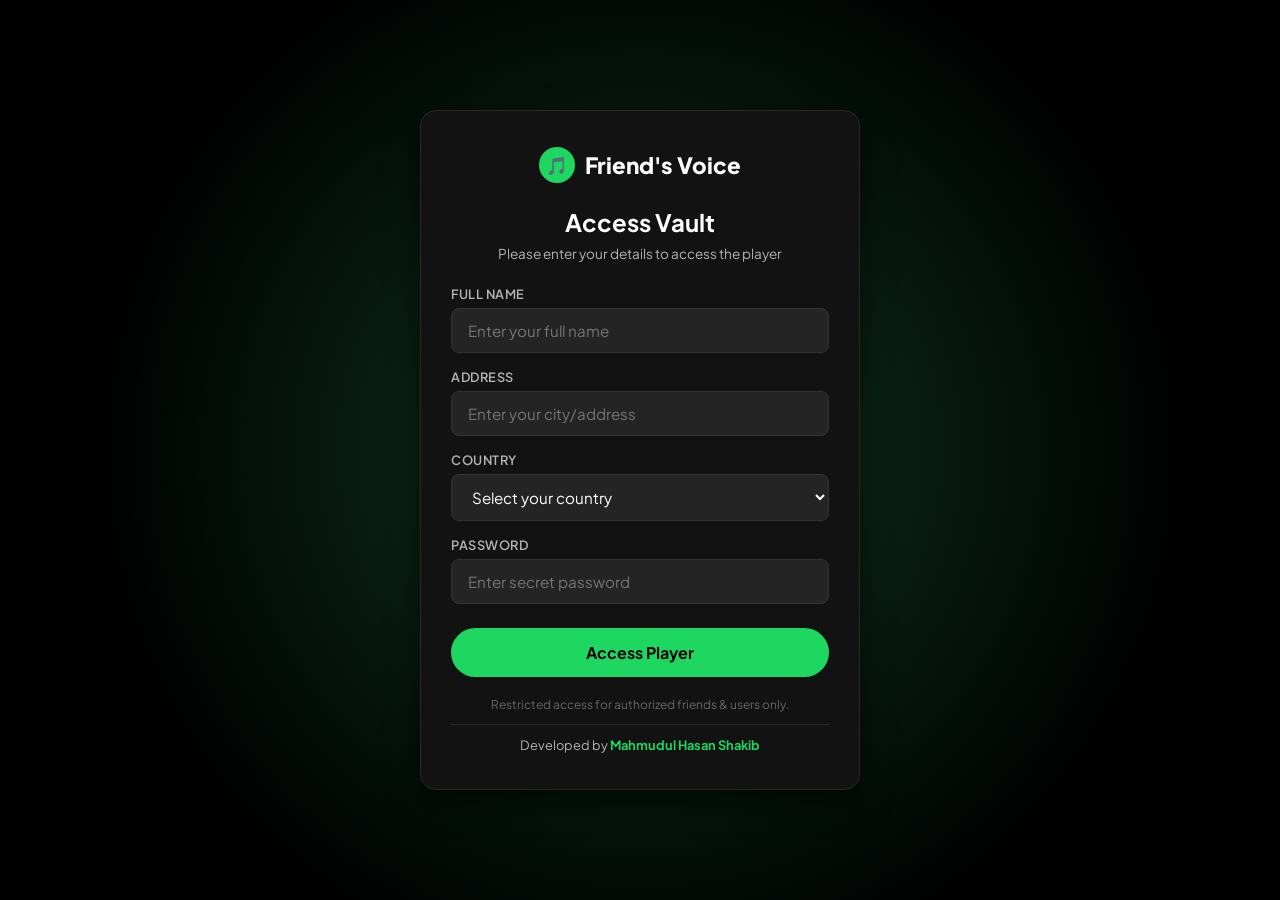
==== index.html @ c23dd1b0 "Add files via upload" ====
<!DOCTYPE html>
<html lang="en">
<head>
    <meta charset="UTF-8">
    <meta name="viewport" content="width=device-width, initial-scale=1.0">
    <title>Friend's Voice - Access Gate</title>
    <link href="https://fonts.googleapis.com/css2?family=Plus+Jakarta+Sans:wght@400;500;600;700;800&display=swap" rel="stylesheet">

    <style>
        *, *::before, *::after {
            box-sizing: border-box;
            margin: 0;
            padding: 0;
            font-family: 'Plus Jakarta Sans', -apple-system, sans-serif;
            -webkit-tap-highlight-color: transparent;
        }

        :root {
            --bg-black: #000000;
            --bg-base: #121212;
            --bg-card: #181818;
            --accent-green: #1ed760;
            --accent-green-hover: #1fdf64;
            --text-gray: #b3b3b3;
            --text-white: #ffffff;
            --error-red: #ff4d4d;
            --transition-fast: all 0.2s ease;
        }

        body {
            background-color: var(--bg-black);
            color: var(--text-white);
            min-height: 100vh;
            display: flex;
            justify-content: center;
            align-items: center;
            padding: 20px;
            background: radial-gradient(circle at center, #103922 0%, var(--bg-black) 70%);
        }

        .login-card {
            background-color: var(--bg-base);
            border: 1px solid #282828;
            border-radius: 16px;
            padding: 36px 30px;
            width: 100%;
            max-width: 440px;
            box-shadow: 0 12px 32px rgba(0, 0, 0, 0.6);
            text-align: center;
        }

        .brand-logo {
            display: inline-flex;
            align-items: center;
            gap: 10px;
            font-size: 1.4rem;
            font-weight: 800;
            color: var(--text-white);
            margin-bottom: 24px;
        }

        .logo-icon {
            background: var(--accent-green);
            width: 36px;
            height: 36px;
            border-radius: 50%;
            display: grid;
            place-items: center;
            color: #000;
            font-size: 1.1rem;
        }

        .login-card h2 {
            font-size: 1.5rem;
            font-weight: 700;
            margin-bottom: 8px;
        }

        .login-card p {
            font-size: 0.85rem;
            color: var(--text-gray);
            margin-bottom: 24px;
        }

        .form-group {
            text-align: left;
            margin-bottom: 16px;
        }

        .form-group label {
            display: block;
            font-size: 0.8rem;
            font-weight: 600;
            color: var(--text-gray);
            margin-bottom: 6px;
            text-transform: uppercase;
            letter-spacing: 0.5px;
        }

        .form-group input, .form-group select {
            width: 100%;
            padding: 12px 16px;
            border-radius: 8px;
            background-color: #242424;
            border: 1px solid #333;
            color: var(--text-white);
            font-size: 0.95rem;
            outline: none;
            transition: var(--transition-fast);
        }

        .form-group input:focus, .form-group select:focus {
            border-color: var(--accent-green);
            background-color: #2a2a2a;
        }

        .error-message {
            color: var(--error-red);
            font-size: 0.85rem;
            font-weight: 600;
            margin-bottom: 16px;
            display: none;
            background: rgba(255, 77, 77, 0.1);
            padding: 10px;
            border-radius: 6px;
            border: 1px solid rgba(255, 77, 77, 0.2);
        }

        .submit-btn {
            width: 100%;
            padding: 14px;
            border-radius: 50px;
            background-color: var(--accent-green);
            color: #000;
            font-size: 1rem;
            font-weight: 700;
            border: none;
            cursor: pointer;
            margin-top: 8px;
            transition: var(--transition-fast);
        }

        .submit-btn:hover {
            background-color: var(--accent-green-hover);
            transform: scale(1.02);
        }

        .footer-note {
            margin-top: 20px;
            font-size: 0.75rem;
            color: #666;
        }

        .developer-credit {
            margin-top: 12px;
            font-size: 0.8rem;
            color: var(--text-gray);
            border-top: 1px solid #282828;
            padding-top: 12px;
        }

        .developer-credit span {
            color: var(--accent-green);
            font-weight: 700;
        }
    </style>
</head>
<body>

    <div class="login-card">
        <div class="brand-logo">
            <div class="logo-icon">🎵</div>
            <span>Friend's Voice</span>
        </div>

        <h2>Access Vault</h2>
        <p>Please enter your details to access the player</p>

        <form id="accessForm" onsubmit="validateAndSubmit(event)">
            <div class="form-group">
                <label for="fullName">Full Name</label>
                <input type="text" id="fullName" placeholder="Enter your full name" required>
            </div>

            <div class="form-group">
                <label for="address">Address</label>
                <input type="text" id="address" placeholder="Enter your city/address" required>
            </div>

            <div class="form-group">
                <label for="country">Country</label>
                <select id="country" required>
                    <option value="" disabled selected>Select your country</option>
                    <option value="Bangladesh">Bangladesh</option>
                    <option value="India">India</option>
                    <option value="USA">USA</option>
                    <option value="UK">UK</option>
                    <option value="Canada">Canada</option>
                    <option value="Saudi Arabia">Saudi Arabia</option>
                    <option value="UAE">UAE</option>
                    <option value="Other">Other</option>
                </select>
            </div>

            <div class="form-group">
                <label for="password">Password</label>
                <input type="password" id="password" placeholder="Enter secret password" required>
            </div>

            <div id="errorMessage" class="error-message"></div>

            <button type="submit" class="submit-btn">Access Player</button>
        </form>

        <div class="footer-note">
            Restricted access for authorized friends & users only.
        </div>

        <div class="developer-credit">
            Developed by <span>Mahmudul Hasan Shakib</span>
        </div>
    </div>

    <script>
        const SECRET_PASSWORD = "30Sha11";

        function validateAndSubmit(event) {
            event.preventDefault();

            const fullName = document.getElementById('fullName').value.trim();
            const address = document.getElementById('address').value.trim();
            const country = document.getElementById('country').value;
            const password = document.getElementById('password').value;
            const errorMsg = document.getElementById('errorMessage');

            // 1. Verify all fields are filled
            if (!fullName || !address || !country) {
                errorMsg.innerText = "Please fill out all fields before submitting.";
                errorMsg.style.display = "block";
                return;
            }

            // 2. Verify password
            if (password !== SECRET_PASSWORD) {
                errorMsg.innerText = "Incorrect password! Access denied.";
                errorMsg.style.display = "block";
                document.getElementById('password').value = "";
                document.getElementById('password').focus();
                return;
            }

            // 3. Save authentication flag and user details in sessionStorage
            errorMsg.style.display = "none";
            sessionStorage.setItem('is_authenticated', 'true');
            sessionStorage.setItem('user_name', fullName);
            sessionStorage.setItem('user_address', address);
            sessionStorage.setItem('user_country', country);

            // 4. Redirect to music.html
            window.location.href = "music.html";
        }
    </script>
</body>
</html>
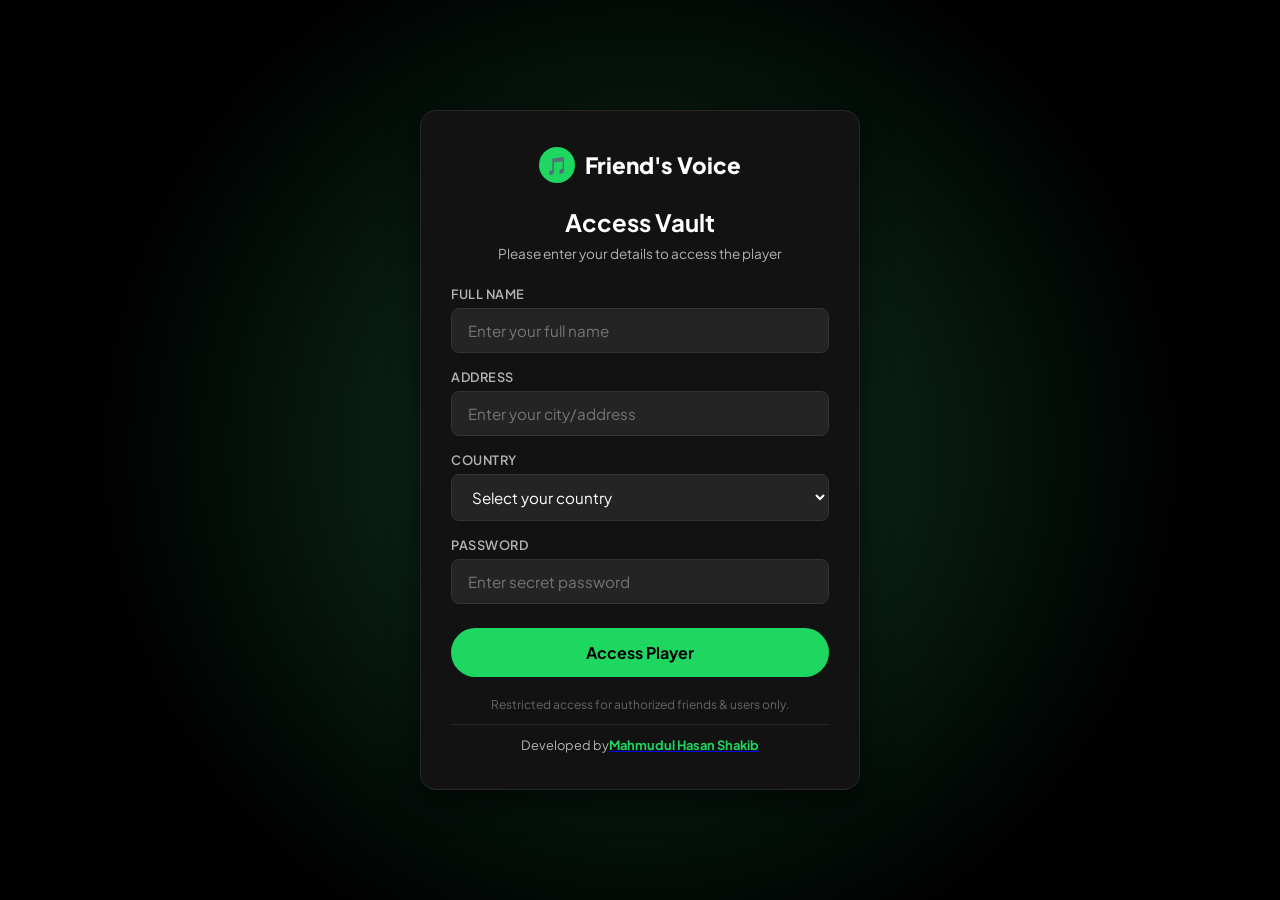
==== commit 78013926: "Update index.html" ====
--- a/index.html
+++ b/index.html
@@ -217,7 +217,7 @@
         </div>
 
         <div class="developer-credit">
-            Developed by <span>Mahmudul Hasan Shakib</span>
+            Developed by<a href="https://www.facebook.com/share/17aBttqbt8/"><span>Mahmudul Hasan Shakib</span></a>
         </div>
     </div>
 
@@ -261,4 +261,4 @@
         }
     </script>
 </body>
-</html>+</html>
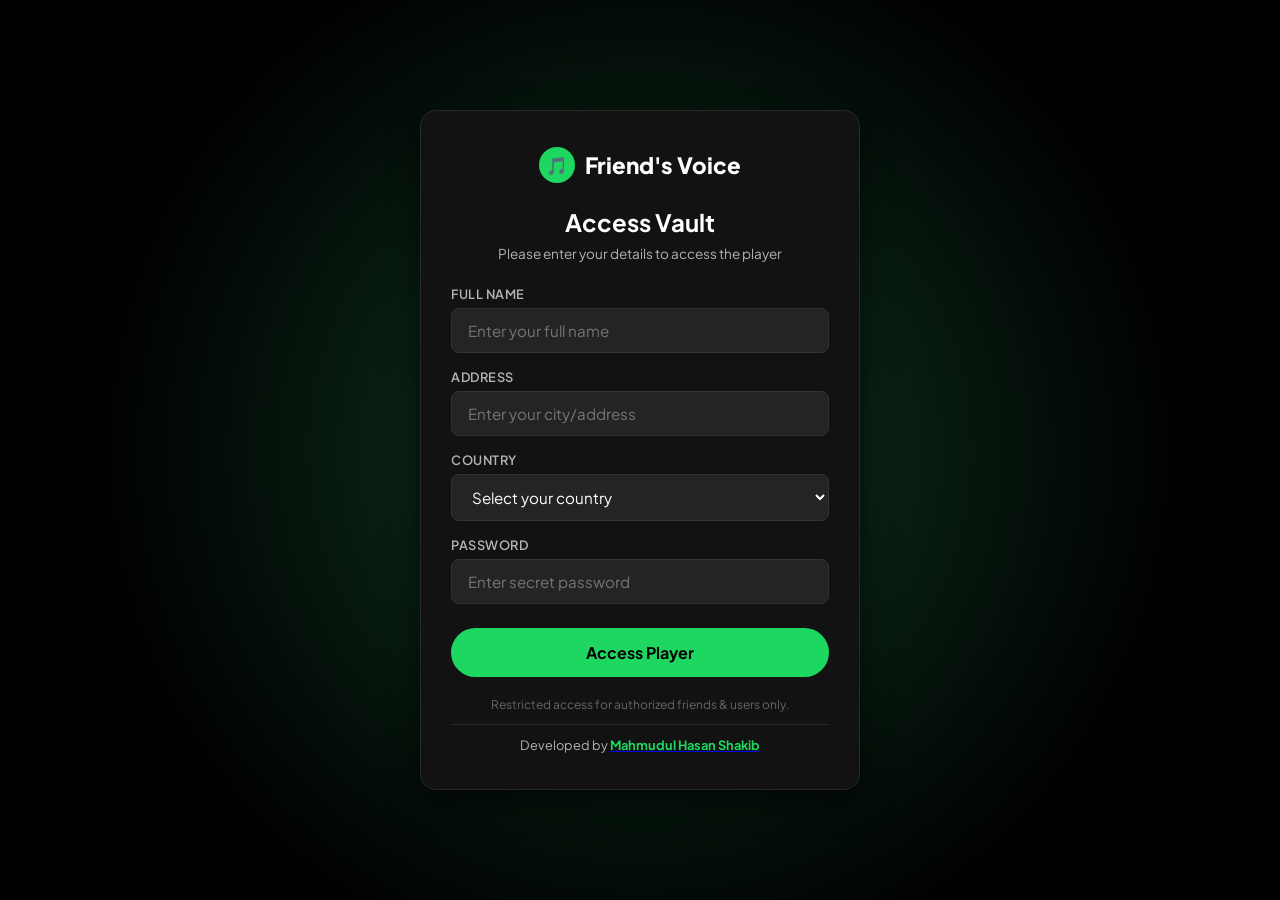
==== commit 80a75ff8: "Update index.html" ====
--- a/index.html
+++ b/index.html
@@ -157,6 +157,7 @@
             color: var(--text-gray);
             border-top: 1px solid #282828;
             padding-top: 12px;
+            underline:none;
         }
 
         .developer-credit span {
@@ -217,7 +218,7 @@
         </div>
 
         <div class="developer-credit">
-            Developed by<a href="https://www.facebook.com/share/17aBttqbt8/"><span>Mahmudul Hasan Shakib</span></a>
+            Developed by <a href="https://www.facebook.com/share/17aBttqbt8/"><span>Mahmudul Hasan Shakib</span></a>
         </div>
     </div>
 
